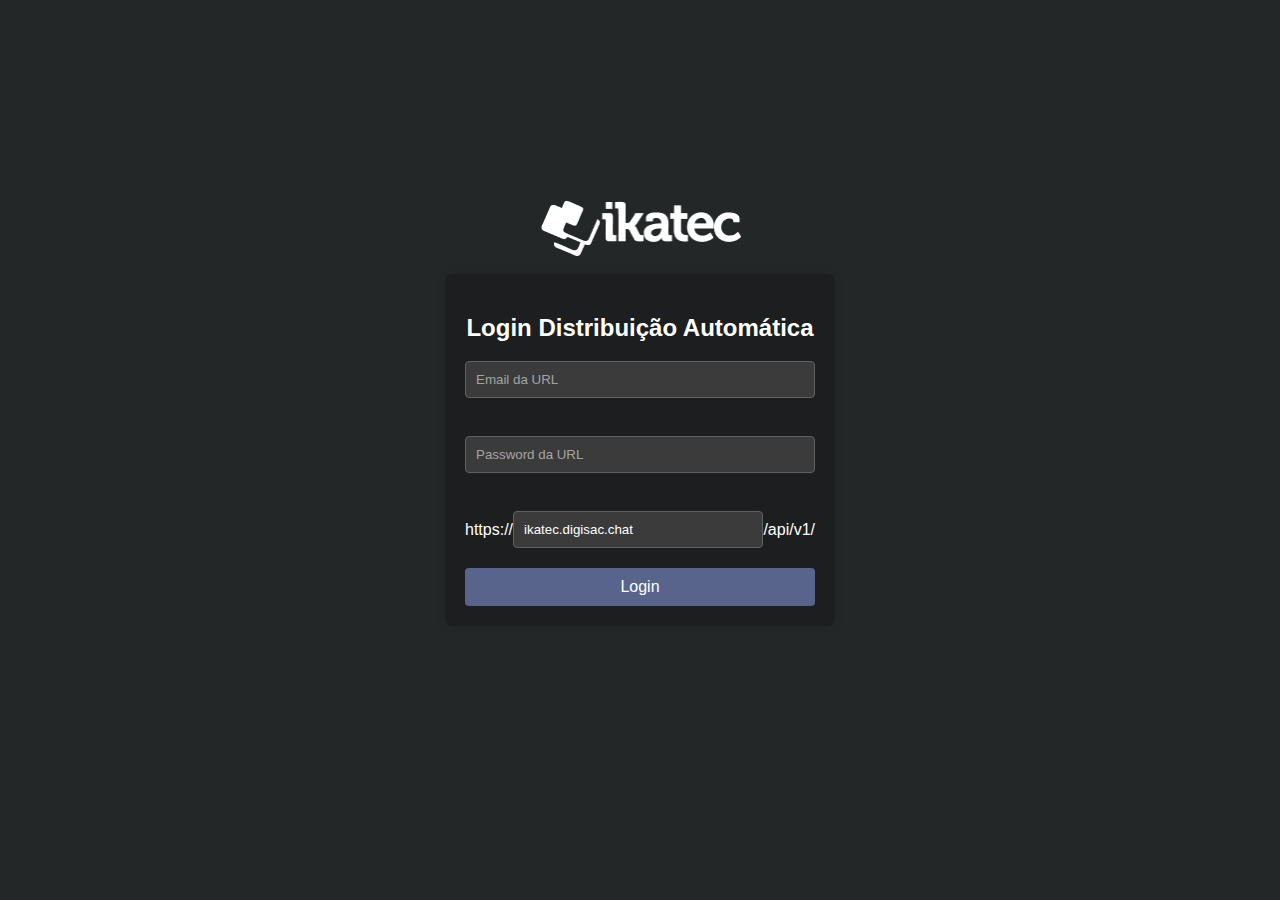
==== index.html @ b8e1d76b "none" ====
<!DOCTYPE html>
<html lang="en">

<head>
    <meta charset="UTF-8">
    <meta name="viewport" content="width=device-width, initial-scale=1.0">
    <title>Login Page</title>
    <link rel="stylesheet" href="styles.css">
</head>

<body>
    <header>
        <div class="logo">
            <img src="logo-ikatec-new.webp" alt="Company Logo" class="logo-image">
        </div>
    </header>

    <div class="container">

        <h2>Login Distribuição Automática</h2>
        <form id="loginForm" class="formDigi">
            <input type="email" id="email" placeholder="Email da URL" required><br>
            <input type="password" id="password" placeholder="Password da URL" required><br>
            <div style="display: flex; flex-direction: row; align-items: center;">
                <span>https://</span>
                <input type="urlApi" id="urlApi" placeholder="Ex: ikatec.digisac.chat" value="ikatec.digisac.chat"
                    required><br>
                <span>/api/v1/</span>
            </div>

            <button type="button" id="login" onclick="loginAndActivate()">Login</button>
        </form>

        <div id="activationButtons" style="display: none;">
            <button onclick="activateAccount()">Ativar Distribuição</button>
            <button onclick="deactivateAccount()">Desativar Distribuição</button>
        </div>
    </div>
    <div id="deactivateModal" class="modal" style="display: none;">
        <div class="modal-content">
            <label for="reason">Selecione o motivo:</label>
            <select id="reason" required>
                <option value="Almoço">Almoço</option>
                <option value="Reunião">Reunião</option>
                <option value="Fim-do-expediente">Fim do expediente</option>
                <option value="Outros">Outros</option>
            </select>
            <label for="selector1">Selecione o departamento de desativação:</label>
            <select id="selector1" required>
                <option value="Message Distribution Suporte">Suporte</option>
                <option value="Message Distribution Robo">Robô</option>
                <option value="Message Distribution Integracao">Integração</option>
                <option value="Message Distribution Waba">Waba</option>
            </select>
            <button onclick="confirmDeactivation()">Confirmar Desativação</button>
            <span class="close" onclick="closeModal('deactivateModal')">&times;</span>
        </div>
    </div>
    <div id="departmentModal" class="modal" style="display: none;">
        <div class="modal-content">
            <label for="selector2">Selecione o departamento de ativação:</label>
            <select id="selector2" required>
                <option value="Message Distribution Suporte">Suporte</option>
                <option value="Message Distribution Robo">Robô</option>
                <option value="Message Distribution Integracao">Integração</option>
                <option value="Message Distribution Waba">Waba</option>
            </select>
            <button onclick="confirmDepartment()">Confirmar Ativação</button>
            <span class="close" onclick="closeModal('departmentModal')">&times;</span>
        </div>
    </div>

    <script src="script.js"></script>

</body>

</html>
---- styles.css ----
body {
  font-family: 'Arial', sans-serif;
  margin: 0;
  padding: 0;
  display: flex;
  justify-content: center;
  align-items: center;
  height: 100vh;
  background-color: #242728;
}

.container {
  color: white;
  background-color: #1c1e1f;
  padding: 20px;
  width: 350px;
  border-radius: 8px;
  box-shadow: 0 0 10px rgba(0, 0, 0, 0.1);
  text-align: center;
}

h2 {
  color: white;
}

::placeholder{
  color: rgb(164, 164, 164);
}

.formDigi input {
  width: 350px;
  background-color: #3b3b3b;
  color: white;
  border-color: #626161;
}

form {
  display: flex;
  flex-direction: column;
  gap: 10px;
}

input {
  padding: 10px;
  border: 1px solid #ccc;
  border-radius: 4px;
  width: 100%;
  box-sizing: border-box;
}

button {
  font-size: medium;
  margin-top: 10px;
  background-color: #58648c;
  color: #fff;
  padding: 10px;
  border: none;
  border-radius: 4px;
  cursor: pointer;
}

button:hover {
  background-color: #45a049;
}

#activationButtons {
  display: none;
  margin-top: 20px;
}

.modal {
  display: none;
  position: fixed;
  top: 0;
  left: 100;
  width: 390px;
  height: 100%;
  background-color: rgba(0, 0, 0, 0.5);
  justify-content: center;
  align-items: center;
}

.modal-content {
  line-height: 30px;
  background-color: #201c1c;
  padding: 20px;
  color: white;
  border-radius: 8px;
  box-shadow: 0 0 10px rgba(0, 0, 0, 0.1);
  text-align: center;
}

select {
  padding: 10px;
  border-radius: 4px;
  width: 100%;
  color: white;
  background-color: #706c6c;
  box-sizing: border-box;
}

.logo-image {
  width: 200px;
  height: auto;
  position: absolute; /* or absolute, depending on your layout */
  margin-top: -250px;
  margin-left: 96px;
  align-items: center;
  display: flex;
}

.close {
  color: #aaaaaa;
  float: inline-end;
  font-size: 38px;
  font-weight: bold;
  margin-top: 25px;
}

.close:hover,
.close:focus {
  color: #ff4006;
  text-decoration: none;
  cursor: pointer;
}
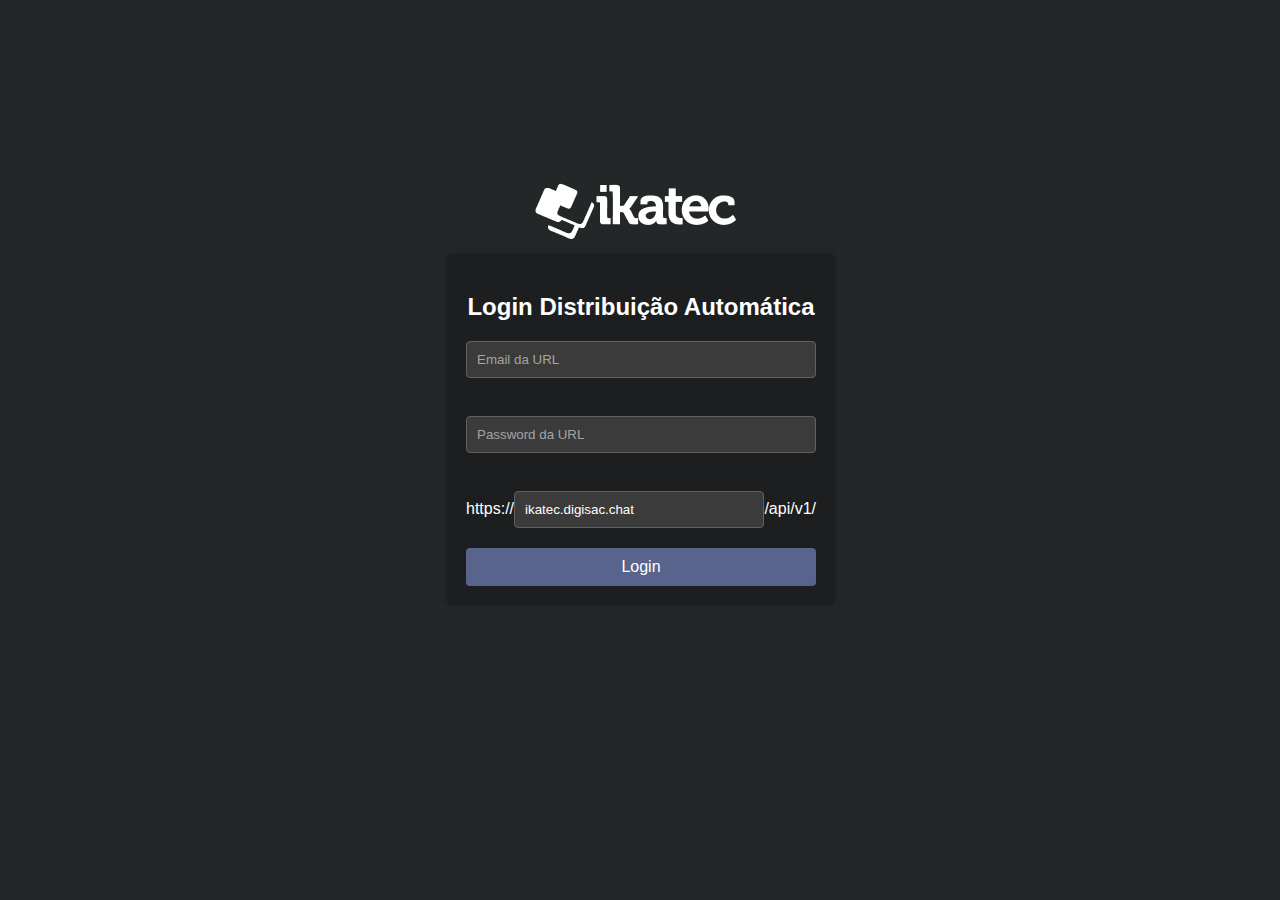
==== commit 5bfd9a3f: "roles" ====
--- a/index.html
+++ b/index.html
@@ -9,66 +9,72 @@
 </head>
 
 <body>
-    <header>
-        <div class="logo">
-            <img src="logo-ikatec-new.webp" alt="Company Logo" class="logo-image">
+
+    <div class="containerBig">
+        <header>
+            <div class="logo">
+                <img src="logo-ikatec-new.webp" alt="Company Logo" class="logo-image">
+            </div>
+        </header>
+        <div class="container">
+
+
+            <h2>Login Distribuição Automática</h2>
+            <form id="loginForm" class="formDigi">
+                <input type="email" id="email" placeholder="Email da URL" required><br>
+                <input type="password" id="password" placeholder="Password da URL" required><br>
+                <div style="display: flex; flex-direction: row; align-items: center;">
+                    <span>https://</span>
+                    <input type="urlApi" id="urlApi" placeholder="Ex: ikatec.digisac.chat" value="ikatec.digisac.chat"
+                        required><br>
+                    <span>/api/v1/</span>
+                </div>
+
+                <button class="loginButton" type="button" id="login" onclick="loginAndActivate()">Login</button>
+            </form>
+
+            <div id="activationButtons" style="display: none;">
+                <button onclick="activateAccount()">Ativar Distribuição</button>
+                <button onclick="deactivateAccount()">Desativar Distribuição</button>
+            </div>
+            <div class="rolesList" id="rolesList" style="display: none;"></div>
         </div>
-    </header>
-
-    <div class="container">
-
-        <h2>Login Distribuição Automática</h2>
-        <form id="loginForm" class="formDigi">
-            <input type="email" id="email" placeholder="Email da URL" required><br>
-            <input type="password" id="password" placeholder="Password da URL" required><br>
-            <div style="display: flex; flex-direction: row; align-items: center;">
-                <span>https://</span>
-                <input type="urlApi" id="urlApi" placeholder="Ex: ikatec.digisac.chat" value="ikatec.digisac.chat"
-                    required><br>
-                <span>/api/v1/</span>
+        <div id="deactivateModal" class="modal" style="display: none;">
+            <div class="modal-content">
+                <label for="reason">Selecione o motivo:</label>
+                <select id="reason" required>
+                    <option value="Almoço">Almoço</option>
+                    <option value="Reunião">Reunião</option>
+                    <option value="Fim-do-expediente">Fim do expediente</option>
+                    <option value="Outros">Outros</option>
+                </select>
+                <label for="selector1">Selecione o departamento de desativação:</label>
+                <select id="selector1" required>
+                    <option value="Message Distribution Suporte">Suporte</option>
+                    <option value="Message Distribution Robo">Robô</option>
+                    <option value="Message Distribution Integracao">Integração</option>
+                    <option value="Message Distribution Waba">Waba</option>
+                </select>
+                <button onclick="confirmDeactivation()">Confirmar Desativação</button>
+                <span class="close" onclick="closeModal('deactivateModal')">&times;</span>
             </div>
-
-            <button type="button" id="login" onclick="loginAndActivate()">Login</button>
-        </form>
-
-        <div id="activationButtons" style="display: none;">
-            <button onclick="activateAccount()">Ativar Distribuição</button>
-            <button onclick="deactivateAccount()">Desativar Distribuição</button>
+        </div>
+        <div id="departmentModal" class="modal" style="display: none;">
+            <div class="modal-content">
+                <label for="selector2">Selecione o departamento de ativação:</label>
+                <select id="selector2" required>
+                    <option value="Message Distribution Suporte">Suporte</option>
+                    <option value="Message Distribution Robo">Robô</option>
+                    <option value="Message Distribution Integracao">Integração</option>
+                    <option value="Message Distribution Waba">Waba</option>
+                </select>
+                <button onclick="confirmDepartment()">Confirmar Ativação</button>
+                <span class="close" onclick="closeModal('departmentModal')">&times;</span>
+            </div>
         </div>
     </div>
-    <div id="deactivateModal" class="modal" style="display: none;">
-        <div class="modal-content">
-            <label for="reason">Selecione o motivo:</label>
-            <select id="reason" required>
-                <option value="Almoço">Almoço</option>
-                <option value="Reunião">Reunião</option>
-                <option value="Fim-do-expediente">Fim do expediente</option>
-                <option value="Outros">Outros</option>
-            </select>
-            <label for="selector1">Selecione o departamento de desativação:</label>
-            <select id="selector1" required>
-                <option value="Message Distribution Suporte">Suporte</option>
-                <option value="Message Distribution Robo">Robô</option>
-                <option value="Message Distribution Integracao">Integração</option>
-                <option value="Message Distribution Waba">Waba</option>
-            </select>
-            <button onclick="confirmDeactivation()">Confirmar Desativação</button>
-            <span class="close" onclick="closeModal('deactivateModal')">&times;</span>
-        </div>
-    </div>
-    <div id="departmentModal" class="modal" style="display: none;">
-        <div class="modal-content">
-            <label for="selector2">Selecione o departamento de ativação:</label>
-            <select id="selector2" required>
-                <option value="Message Distribution Suporte">Suporte</option>
-                <option value="Message Distribution Robo">Robô</option>
-                <option value="Message Distribution Integracao">Integração</option>
-                <option value="Message Distribution Waba">Waba</option>
-            </select>
-            <button onclick="confirmDepartment()">Confirmar Ativação</button>
-            <span class="close" onclick="closeModal('departmentModal')">&times;</span>
-        </div>
-    </div>
+
+
 
     <script src="script.js"></script>
 
--- a/styles.css
+++ b/styles.css
@@ -3,6 +3,7 @@
   margin: 0;
   padding: 0;
   display: flex;
+  flex-direction: column;
   justify-content: center;
   align-items: center;
   height: 100vh;
@@ -17,13 +18,15 @@
   border-radius: 8px;
   box-shadow: 0 0 10px rgba(0, 0, 0, 0.1);
   text-align: center;
+  position: absolute;
+  transform:translatex(-94px) translatey(-227px);
 }
 
 h2 {
   color: white;
 }
 
-::placeholder{
+::placeholder {
   color: rgb(164, 164, 164);
 }
 
@@ -59,6 +62,21 @@
   cursor: pointer;
 }
 
+/* .loginButton {
+  font-size: medium;
+  margin-top: 10px;
+  background-color: #58648c;
+  color: #fff;
+  padding: 10px;
+  border: none;
+  width: 330px;
+  margin-left: 10px;
+  border-radius: 4px;
+  cursor: pointer;
+} */
+
+
+
 button:hover {
   background-color: #45a049;
 }
@@ -78,11 +96,12 @@
   background-color: rgba(0, 0, 0, 0.5);
   justify-content: center;
   align-items: center;
+  transform:translatex(-95px) translatey(2px);
 }
 
 .modal-content {
   line-height: 30px;
-  background-color: #201c1c;
+  background-color: #1c1e1f;
   padding: 20px;
   color: white;
   border-radius: 8px;
@@ -99,14 +118,10 @@
   box-sizing: border-box;
 }
 
-.logo-image {
+.logo {
   width: 200px;
-  height: auto;
-  position: absolute; /* or absolute, depending on your layout */
-  margin-top: -250px;
-  margin-left: 96px;
-  align-items: center;
-  display: flex;
+  display:inline-block;
+  transform:translatex(-5px) translatey(-237px);
 }
 
 .close {
@@ -122,4 +137,43 @@
   color: #ff4006;
   text-decoration: none;
   cursor: pointer;
-}+}
+
+.rolesList {
+  background-color: #1c1e1f;
+  padding: 15px;
+  color: white;
+  border-radius: 8px;
+  height: auto;
+  align-items: center;
+  margin-top: 15px;
+  display: none;
+}
+
+/* Container big */
+/* .containerBig{
+  
+  transform:translatex(-94px) translatey(-257px);
+ } */
+ 
+ /* Image */
+ /* .containerBig .logo img{
+  display:inline-block;
+  transform:translatex(87px) translatey(-4px);
+ } */
+ 
+ /* Container */
+ /* .containerBig .container{
+  padding-top:0px;
+ } */
+ 
+ /* Modal content */
+ /* #departmentModal .modal-content{
+  transform:translatex(0px) translatey(-55px);
+ } */
+ 
+ /* Modal content */
+ /* #deactivateModal .modal-content{
+  transform:translatex(0px) translatey(-55px);
+ }  */
+ 